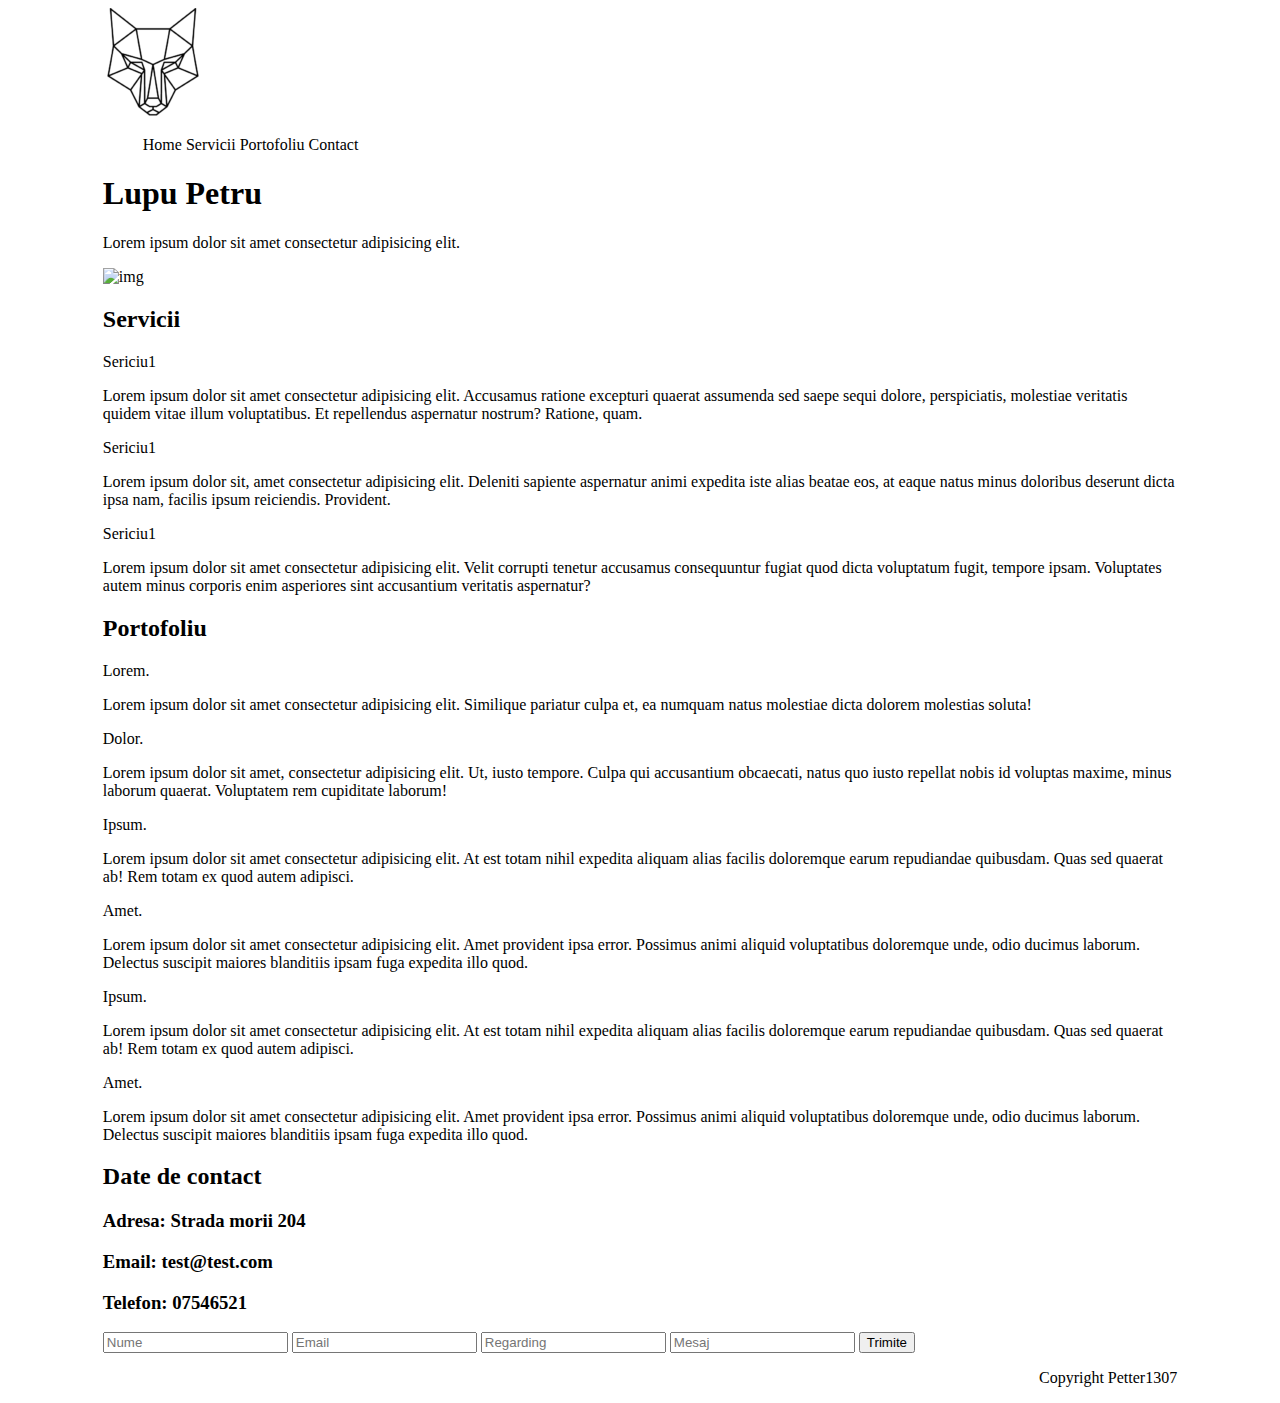
==== aplicatie_exemplu_web/index.html @ 6e604773 "small change" ====
<!DOCTYPE html>
<html lang="en">
<head>
    <meta charset="UTF-8">
    <meta http-equiv="X-UA-Compatible" content="IE=edge">
    <meta name="viewport" content="width=device-width, initial-scale=1.0">
    <link rel="stylesheet" href="style.css">
    <title>Portofoliu</title>
</head>
<body>
    <div id="wrapper" >
        <div id="header_wrapper">
            <header> 
                <a href="index.html"><img src="img/main_icon.png" alt="wolf icon"></a>
                <nav id="menu_wrapper">
                    <ul id="menu">
                        <li>Home</li>
                        <li>Servicii</li>
                        <li>Portofoliu</li>
                        <li>Contact</li>
                    </ul>
                </nav>
          </div>
        </header>
        <section>
            <div>
                <div>
                        <article>
                            <h1>Lupu Petru</h1>
                            <p>Lorem ipsum dolor sit amet consectetur adipisicing elit.</p>
                        </article>
                </div>
                <div>
                    <img src="https://images.pexels.com/photos/11567527/pexels-photo-11567527.jpeg?auto=compress&cs=tinysrgb&dpr=2&h=750&w=1260" alt="img">
                </div>
            </div>
        </section>
        <h2>Servicii</h2>
        <section>
            <article>
                <header>
                    <p>Sericiu1</p>
                </header>
                <p>Lorem ipsum dolor sit amet consectetur adipisicing elit. Accusamus ratione excepturi quaerat assumenda sed saepe sequi dolore, perspiciatis, molestiae veritatis quidem vitae illum voluptatibus. Et repellendus aspernatur nostrum? Ratione, quam.</p>
            </article>
            <article>
                <header>
                <p>Sericiu1</p>
                </header>
                <p>Lorem ipsum dolor sit, amet consectetur adipisicing elit. Deleniti sapiente aspernatur animi expedita iste alias beatae eos, at eaque natus minus doloribus deserunt dicta ipsa nam, facilis ipsum reiciendis. Provident.</p>
            </article>
            <article>
                <header>
                    <p>Sericiu1</p>
                </header>
                <p>Lorem ipsum dolor sit amet consectetur adipisicing elit. Velit corrupti tenetur accusamus consequuntur fugiat quod dicta voluptatum fugit, tempore ipsam. Voluptates autem minus corporis enim asperiores sint accusantium veritatis aspernatur?</p>
            </article>
        </section>
        <section>
            <h2>Portofoliu</h2>
            <article>
                <header>Lorem.</header>
                <p>Lorem ipsum dolor sit amet consectetur adipisicing elit. Similique pariatur culpa et, ea numquam natus molestiae dicta dolorem molestias soluta!</p>
            </article>
            <article>
                <header>Dolor.</header>
                <p>Lorem ipsum dolor sit amet, consectetur adipisicing elit. Ut, iusto tempore. Culpa qui accusantium obcaecati, natus quo iusto repellat nobis id voluptas maxime, minus laborum quaerat. Voluptatem rem cupiditate laborum!</p>
            </article>
            <article>
                <header>Ipsum.</header>
                <p>Lorem ipsum dolor sit amet consectetur adipisicing elit. At est totam nihil expedita aliquam alias facilis doloremque earum repudiandae quibusdam. Quas sed quaerat ab! Rem totam ex quod autem adipisci.</p>
            </article>
            <article>
                <header>Amet.</header>
                <p>Lorem ipsum dolor sit amet consectetur adipisicing elit. Amet provident ipsa error. Possimus animi aliquid voluptatibus doloremque unde, odio ducimus laborum. Delectus suscipit maiores blanditiis ipsam fuga expedita illo quod.</p>
            </article>
            <article>
                <header>Ipsum.</header>
                <p>Lorem ipsum dolor sit amet consectetur adipisicing elit. At est totam nihil expedita aliquam alias facilis doloremque earum repudiandae quibusdam. Quas sed quaerat ab! Rem totam ex quod autem adipisci.</p>
            </article>
            <article>
                <header>Amet.</header>
                <p>Lorem ipsum dolor sit amet consectetur adipisicing elit. Amet provident ipsa error. Possimus animi aliquid voluptatibus doloremque unde, odio ducimus laborum. Delectus suscipit maiores blanditiis ipsam fuga expedita illo quod.</p>
            </article>
        </section>

        <section>
            <h2>Date de contact</h2>
            <div>
                <article>
                    <h3>Adresa: Strada morii 204</h3>
                    <h3>Email: test@test.com</h3>
                    <h3>Telefon: 07546521</h3>
                </article>
            </div>
            <div>
                <form action="" method="post">
                    <input type="text" name="nume" placeholder="Nume">
                    <input type="text" name="email" placeholder="Email">
                    <input type="text" name="regardin" placeholder="Regarding">
                    <input type="text" name="message" placeholder="Mesaj">
                    <input type="submit" name="submit" value="Trimite">
                </form>
            </div>
        </section>

    <footer>
        <p style="text-align: right;">Copyright Petter1307</p>
    </footer>
    </div>
</body>
</html>
---- aplicatie_exemplu_web/style.css ----
#wrapper{
    width: 85%;
    margin: 0px auto;
}
#menu_wrapper{
    vertical-align: middle;
}
#menu li{
    display: inline;
}
#header_wrapper
{
    vertical-align: middle;
}
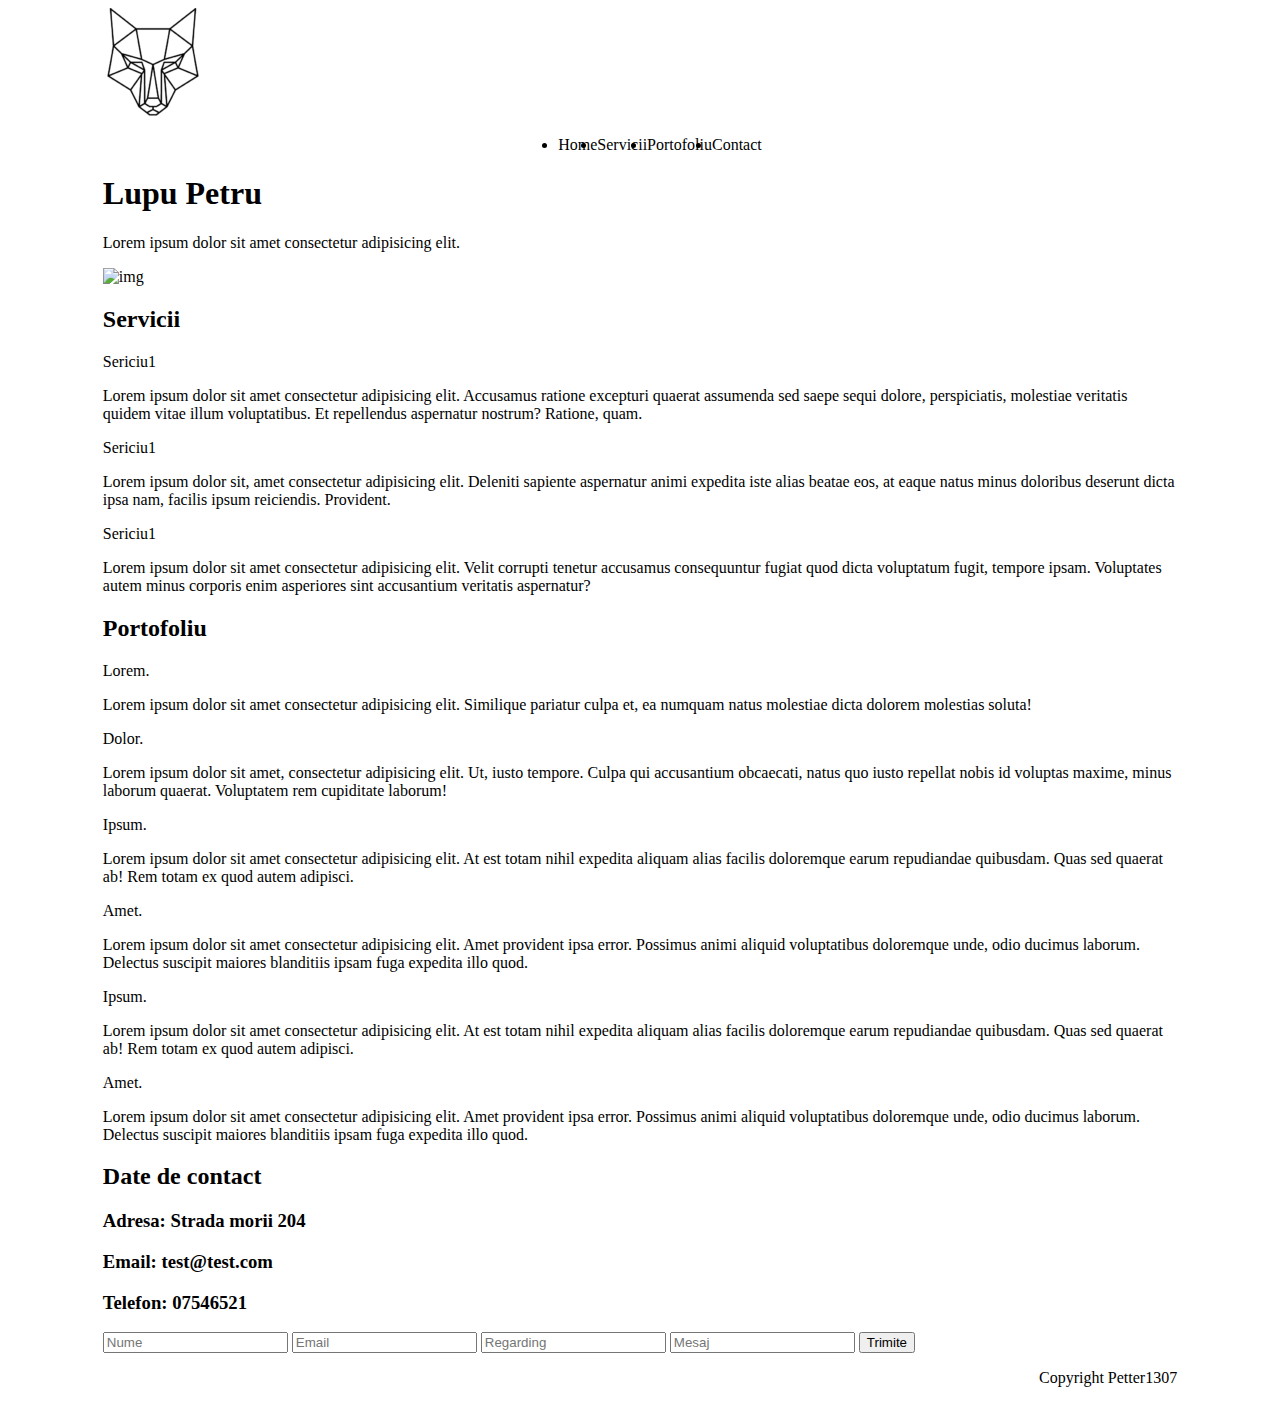
==== commit 4395e205: "where i gave up at css last night" ====
--- a/aplicatie_exemplu_web/index.html
+++ b/aplicatie_exemplu_web/index.html
@@ -9,18 +9,18 @@
 </head>
 <body>
     <div id="wrapper" >
-        <div id="header_wrapper">
             <header> 
-                <a href="index.html"><img src="img/main_icon.png" alt="wolf icon"></a>
-                <nav id="menu_wrapper">
-                    <ul id="menu">
-                        <li>Home</li>
-                        <li>Servicii</li>
-                        <li>Portofoliu</li>
-                        <li>Contact</li>
-                    </ul>
-                </nav>
-          </div>
+                <div id="header_wrapper">
+                    <a href="index.html"><img src="img/main_icon.png" alt="wolf icon"></a>
+                    <nav id="menu_wrapper">
+                        <ul id="menu">
+                            <li>Home</li>
+                            <li>Servicii</li>
+                            <li>Portofoliu</li>
+                            <li>Contact</li>
+                        </ul>
+                    </nav>
+                </div>
         </header>
         <section>
             <div>
@@ -103,6 +103,7 @@
                 </form>
             </div>
         </section>
+        <!-- nav>ul>(li>a)*3 -> This gives a nav with a ul that has 3 li, li with a inside-->
 
     <footer>
         <p style="text-align: right;">Copyright Petter1307</p>
--- a/aplicatie_exemplu_web/style.css
+++ b/aplicatie_exemplu_web/style.css
@@ -2,13 +2,15 @@
     width: 85%;
     margin: 0px auto;
 }
-#menu_wrapper{
+#header_wrapper{
     vertical-align: middle;
+    justify-content: flex-start;
+}
+#menu{
+    display: flex;
+    justify-content: center;
+    
 }
 #menu li{
-    display: inline;
-}
-#header_wrapper
-{
-    vertical-align: middle;
+    text-decoration: none;
 }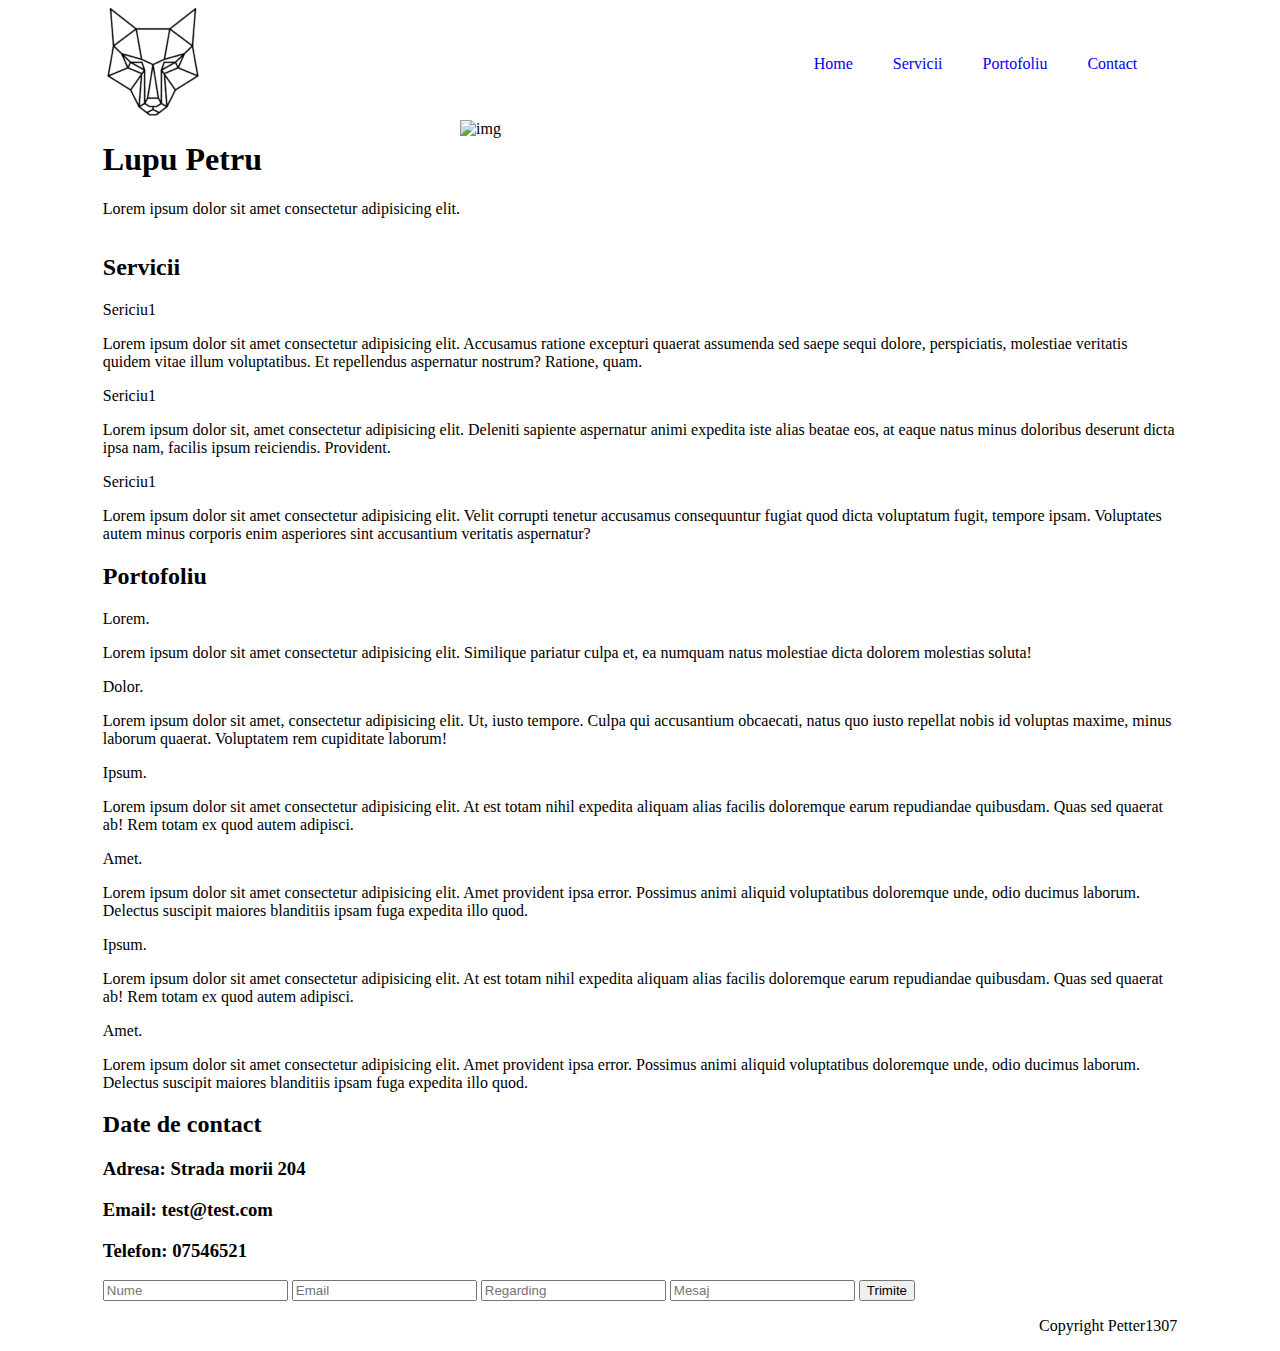
==== commit 24f9d5dd: "Css changes, header is done" ====
--- a/aplicatie_exemplu_web/index.html
+++ b/aplicatie_exemplu_web/index.html
@@ -11,27 +11,31 @@
     <div id="wrapper" >
             <header> 
                 <div id="header_wrapper">
+                    <div id="header_img">
                     <a href="index.html"><img src="img/main_icon.png" alt="wolf icon"></a>
+                    </div>
                     <nav id="menu_wrapper">
                         <ul id="menu">
-                            <li>Home</li>
-                            <li>Servicii</li>
-                            <li>Portofoliu</li>
-                            <li>Contact</li>
+                   
+                            <li> <a href="index.html">Home</a></li>
+                            <li> <a href="index.html">Servicii</a></li>
+                            <li> <a href="index.html">Portofoliu</a></li>
+                            <li> <a href="index.html">Contact</a></li>
+                        
                         </ul>
                     </nav>
                 </div>
         </header>
         <section>
-            <div>
-                <div>
+            <div class="hero">
+                <div id = "hero_text">
                         <article>
                             <h1>Lupu Petru</h1>
                             <p>Lorem ipsum dolor sit amet consectetur adipisicing elit.</p>
                         </article>
                 </div>
                 <div>
-                    <img src="https://images.pexels.com/photos/11567527/pexels-photo-11567527.jpeg?auto=compress&cs=tinysrgb&dpr=2&h=750&w=1260" alt="img">
+                    <img src="https://images.pexels.com/photos/11567527/pexels-photo-11567527.jpeg?auto=compress&cs=tinysrgb&dpr=2&h=750&w=1260" alt="img" width="300px" height="300px">
                 </div>
             </div>
         </section>
--- a/aplicatie_exemplu_web/style.css
+++ b/aplicatie_exemplu_web/style.css
@@ -3,14 +3,26 @@
     margin: 0px auto;
 }
 #header_wrapper{
-    vertical-align: middle;
-    justify-content: flex-start;
+    display: flex;
+    flex-flow: row nowrap;
+    align-items: center;
+    justify-content: space-between;
 }
 #menu{
     display: flex;
+    justify-content: space-between;
+    list-style: none;
+}
+nav ul li a
+{
+    text-decoration: none;
+    padding-right: 40px;
+}
+.hero{
+    display: flex;
+    flex-flow: row nowrap;
+}
+#hero_text{
     justify-content: center;
-    
-}
-#menu li{
-    text-decoration: none;
+    align-items: center;
 }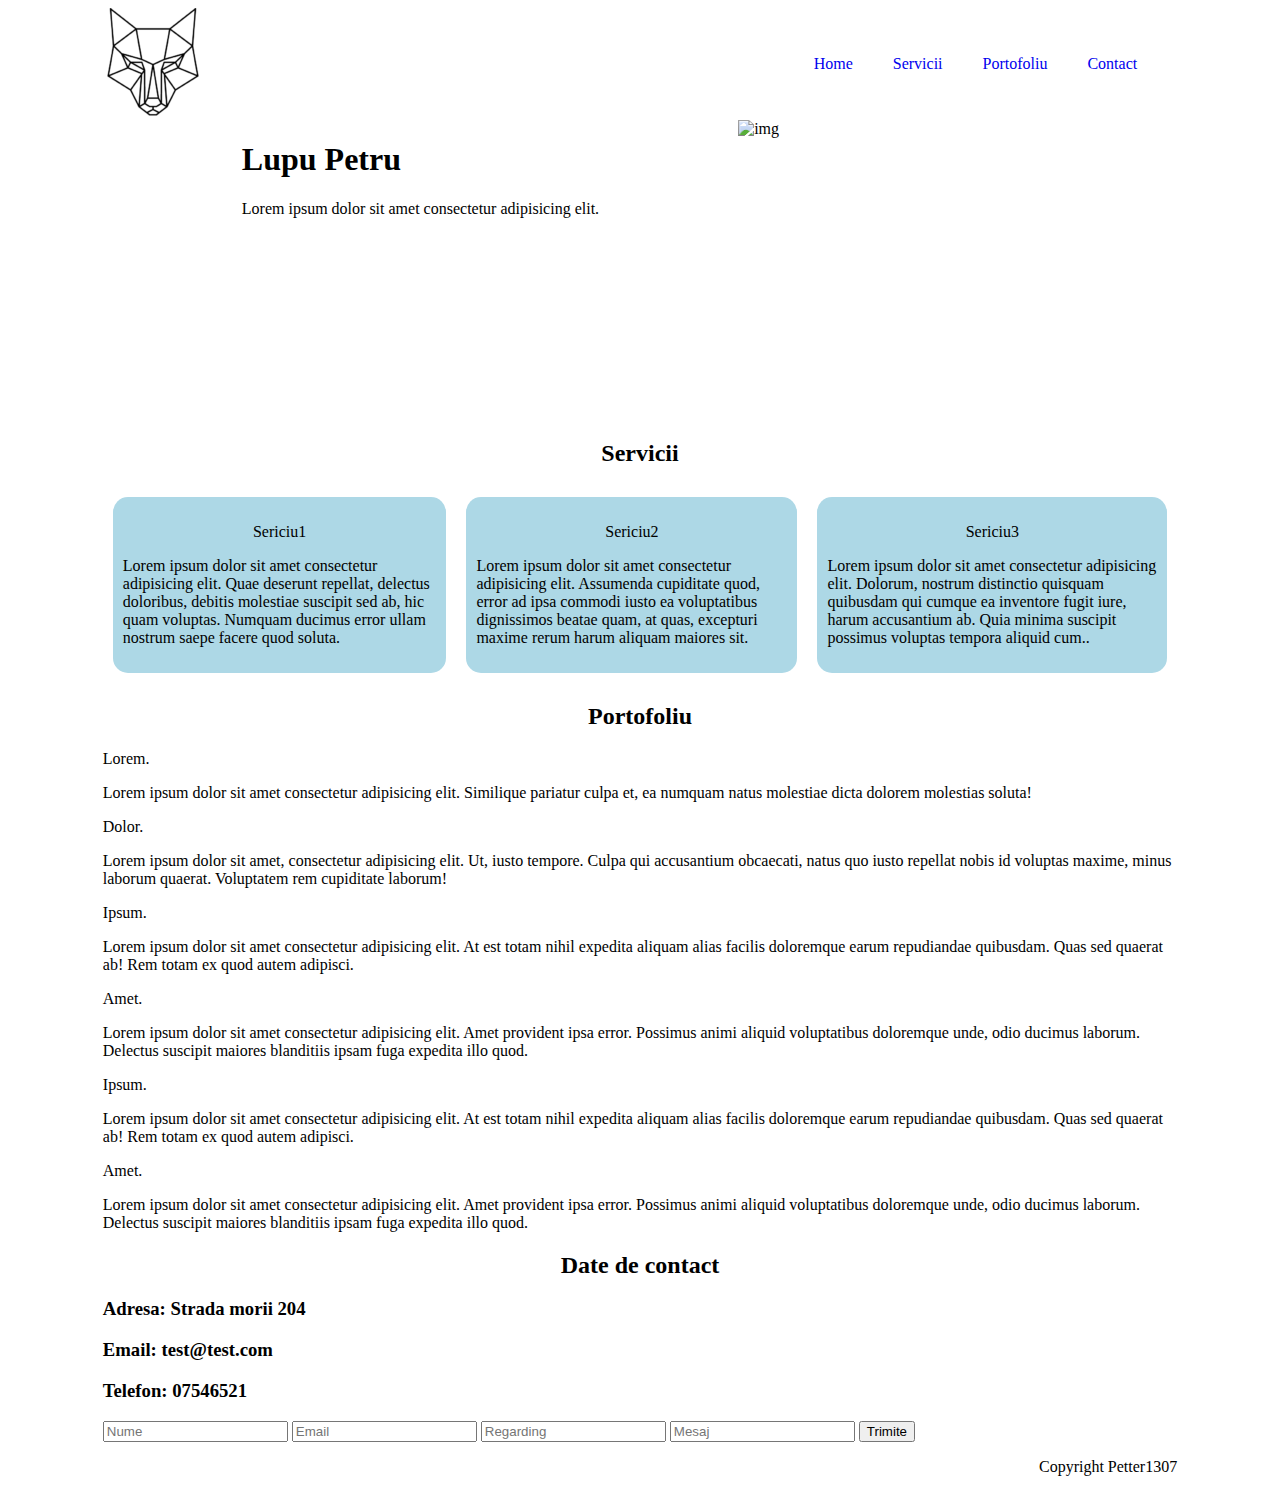
==== commit 28a48c57: "more changes" ====
--- a/aplicatie_exemplu_web/index.html
+++ b/aplicatie_exemplu_web/index.html
@@ -16,52 +16,52 @@
                     </div>
                     <nav id="menu_wrapper">
                         <ul id="menu">
-                   
                             <li> <a href="index.html">Home</a></li>
                             <li> <a href="index.html">Servicii</a></li>
                             <li> <a href="index.html">Portofoliu</a></li>
                             <li> <a href="index.html">Contact</a></li>
-                        
                         </ul>
                     </nav>
                 </div>
         </header>
         <section>
             <div class="hero">
-                <div id = "hero_text">
                         <article>
                             <h1>Lupu Petru</h1>
                             <p>Lorem ipsum dolor sit amet consectetur adipisicing elit.</p>
                         </article>
-                </div>
-                <div>
                     <img src="https://images.pexels.com/photos/11567527/pexels-photo-11567527.jpeg?auto=compress&cs=tinysrgb&dpr=2&h=750&w=1260" alt="img" width="300px" height="300px">
-                </div>
             </div>
         </section>
-        <h2>Servicii</h2>
-        <section>
-            <article>
-                <header>
-                    <p>Sericiu1</p>
-                </header>
-                <p>Lorem ipsum dolor sit amet consectetur adipisicing elit. Accusamus ratione excepturi quaerat assumenda sed saepe sequi dolore, perspiciatis, molestiae veritatis quidem vitae illum voluptatibus. Et repellendus aspernatur nostrum? Ratione, quam.</p>
-            </article>
-            <article>
-                <header>
-                <p>Sericiu1</p>
-                </header>
-                <p>Lorem ipsum dolor sit, amet consectetur adipisicing elit. Deleniti sapiente aspernatur animi expedita iste alias beatae eos, at eaque natus minus doloribus deserunt dicta ipsa nam, facilis ipsum reiciendis. Provident.</p>
-            </article>
-            <article>
-                <header>
-                    <p>Sericiu1</p>
-                </header>
-                <p>Lorem ipsum dolor sit amet consectetur adipisicing elit. Velit corrupti tenetur accusamus consequuntur fugiat quod dicta voluptatum fugit, tempore ipsam. Voluptates autem minus corporis enim asperiores sint accusantium veritatis aspernatur?</p>
-            </article>
+        <h2 class="_h2">Servicii</h2>
+        <section class="servicii">
+            <div class="servicii_table">
+                <article>
+                    <header>
+                        <p style="text-align: center;">Sericiu1</p>
+                    </header>
+                    <p>Lorem ipsum dolor sit amet consectetur adipisicing elit. Quae deserunt repellat, delectus doloribus, debitis molestiae suscipit sed ab, hic quam voluptas. Numquam ducimus error ullam nostrum saepe facere quod soluta.</p>
+                </article>
+            </div>
+            <div class="servicii_table">
+                <article>
+                    <header>
+                        <p style="text-align: center;" >Sericiu2</p>
+                    </header>
+                    <p>Lorem ipsum dolor sit amet consectetur adipisicing elit. Assumenda cupiditate quod, error ad ipsa commodi iusto ea voluptatibus dignissimos beatae quam, at quas, excepturi maxime rerum harum aliquam maiores sit.</p>
+                </article>
+            </div>
+            <div class="servicii_table">
+                <article>
+                    <header>
+                        <p style="text-align: center;">Sericiu3</p>
+                    </header>
+                    <p>Lorem ipsum dolor sit amet consectetur adipisicing elit. Dolorum, nostrum distinctio quisquam quibusdam qui cumque ea inventore fugit iure, harum accusantium ab. Quia minima suscipit possimus voluptas tempora aliquid cum..</p>
+                </article>
+            </div>
         </section>
         <section>
-            <h2>Portofoliu</h2>
+            <h2 class="_h2">Portofoliu</h2>
             <article>
                 <header>Lorem.</header>
                 <p>Lorem ipsum dolor sit amet consectetur adipisicing elit. Similique pariatur culpa et, ea numquam natus molestiae dicta dolorem molestias soluta!</p>
@@ -89,7 +89,7 @@
         </section>
 
         <section>
-            <h2>Date de contact</h2>
+            <h2 class="_h2">Date de contact</h2>
             <div>
                 <article>
                     <h3>Adresa: Strada morii 204</h3>
--- a/aplicatie_exemplu_web/style.css
+++ b/aplicatie_exemplu_web/style.css
@@ -21,8 +21,19 @@
 .hero{
     display: flex;
     flex-flow: row nowrap;
+    justify-content: space-evenly;
 }
-#hero_text{
-    justify-content: center;
-    align-items: center;
+._h2{
+    text-align: center;
+}
+.servicii{
+    display: flex;
+    flex-direction: row;
+}
+.servicii_table{
+    padding: 10px;
+    margin: 10px;
+    background-color: lightblue;
+    border: 3px line black;
+    border-radius: 15px;
 }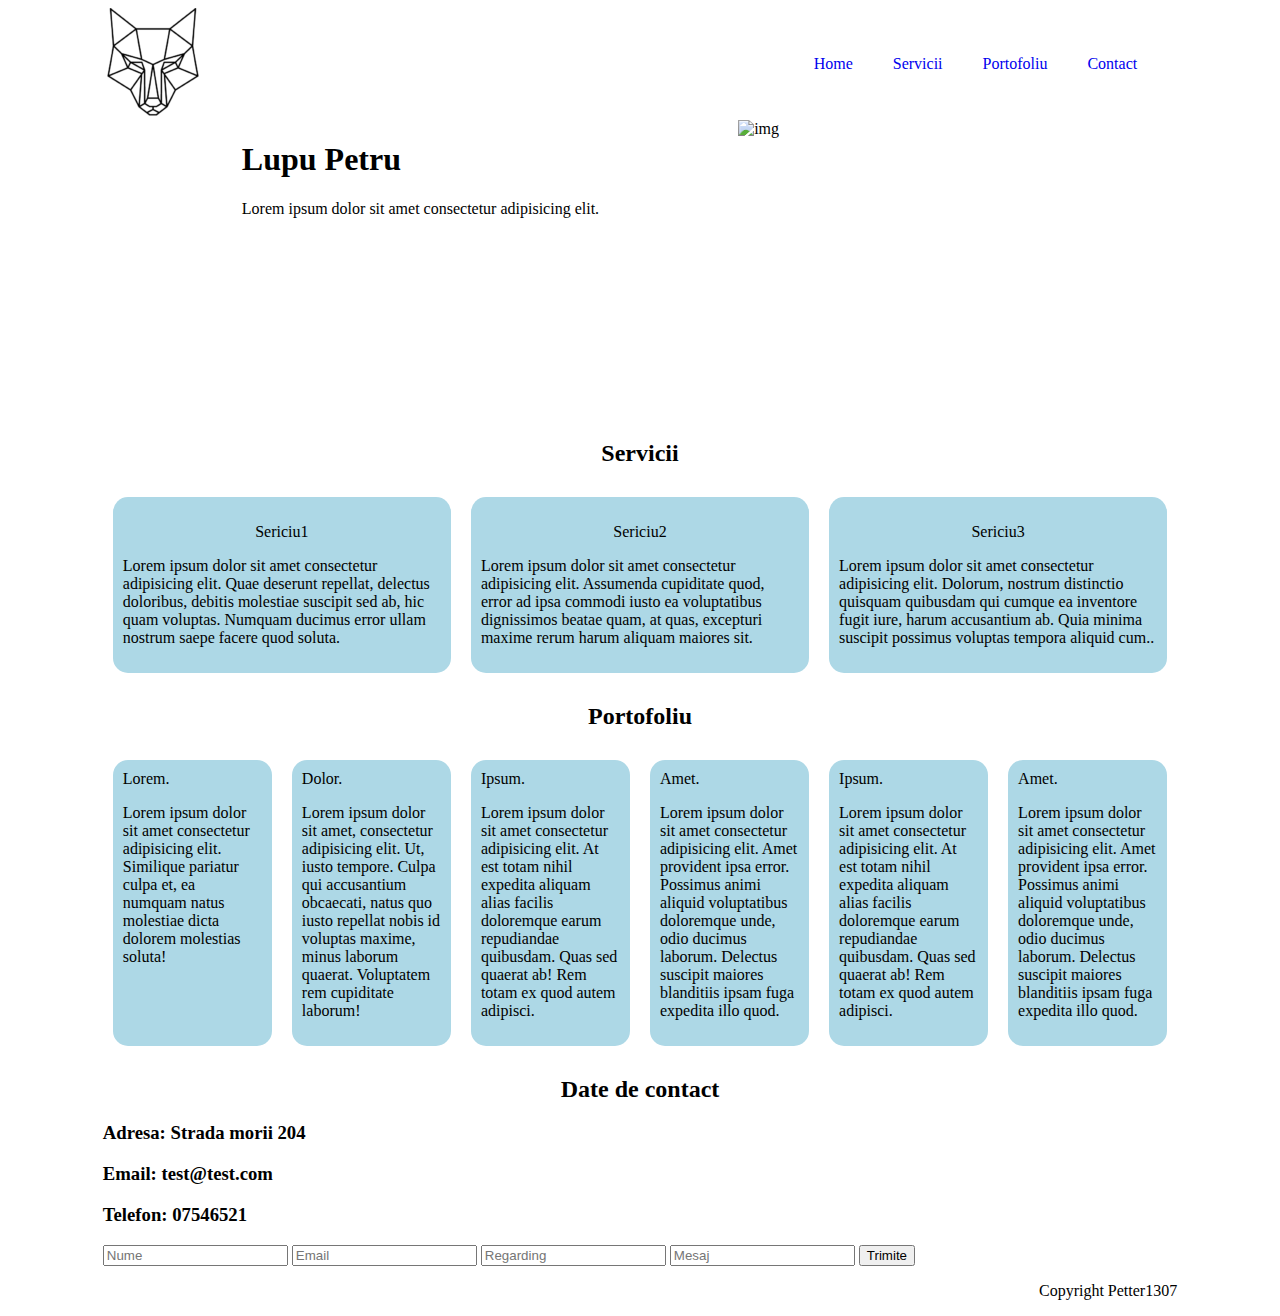
==== commit 2d98967f: "more flex" ====
--- a/aplicatie_exemplu_web/index.html
+++ b/aplicatie_exemplu_web/index.html
@@ -60,32 +60,45 @@
                 </article>
             </div>
         </section>
-        <section>
-            <h2 class="_h2">Portofoliu</h2>
+        <h2 class="_h2">Portofoliu</h2>
+        <section class="portofoilu">
+            <div class="portofoilu_element">
             <article>
                 <header>Lorem.</header>
                 <p>Lorem ipsum dolor sit amet consectetur adipisicing elit. Similique pariatur culpa et, ea numquam natus molestiae dicta dolorem molestias soluta!</p>
             </article>
+        </div>
+            <div class="portofoilu_element">
             <article>
                 <header>Dolor.</header>
                 <p>Lorem ipsum dolor sit amet, consectetur adipisicing elit. Ut, iusto tempore. Culpa qui accusantium obcaecati, natus quo iusto repellat nobis id voluptas maxime, minus laborum quaerat. Voluptatem rem cupiditate laborum!</p>
             </article>
+        </div>
+            <div class="portofoilu_element">
             <article>
                 <header>Ipsum.</header>
                 <p>Lorem ipsum dolor sit amet consectetur adipisicing elit. At est totam nihil expedita aliquam alias facilis doloremque earum repudiandae quibusdam. Quas sed quaerat ab! Rem totam ex quod autem adipisci.</p>
             </article>
+        </div>
+            <div class="portofoilu_element">
             <article>
                 <header>Amet.</header>
                 <p>Lorem ipsum dolor sit amet consectetur adipisicing elit. Amet provident ipsa error. Possimus animi aliquid voluptatibus doloremque unde, odio ducimus laborum. Delectus suscipit maiores blanditiis ipsam fuga expedita illo quod.</p>
             </article>
+        </div>
+            <div class="portofoilu_element">
             <article>
                 <header>Ipsum.</header>
                 <p>Lorem ipsum dolor sit amet consectetur adipisicing elit. At est totam nihil expedita aliquam alias facilis doloremque earum repudiandae quibusdam. Quas sed quaerat ab! Rem totam ex quod autem adipisci.</p>
             </article>
+        </div>
+            <div class="portofoilu_element">
             <article>
                 <header>Amet.</header>
                 <p>Lorem ipsum dolor sit amet consectetur adipisicing elit. Amet provident ipsa error. Possimus animi aliquid voluptatibus doloremque unde, odio ducimus laborum. Delectus suscipit maiores blanditiis ipsam fuga expedita illo quod.</p>
             </article>
+        
+        </div>
         </section>
 
         <section>
--- a/aplicatie_exemplu_web/style.css
+++ b/aplicatie_exemplu_web/style.css
@@ -29,8 +29,23 @@
 .servicii{
     display: flex;
     flex-direction: row;
+    flex-wrap: wrap;
 }
 .servicii_table{
+    flex:1;
+    padding: 10px;
+    margin: 10px;
+    background-color: lightblue;
+    border: 3px line black;
+    border-radius: 15px;
+}
+.portofoilu{
+    display: flex;
+    flex-wrap: wrap;
+    flex-direction: row;
+}
+.portofoilu_element{
+    flex: 1;
     padding: 10px;
     margin: 10px;
     background-color: lightblue;
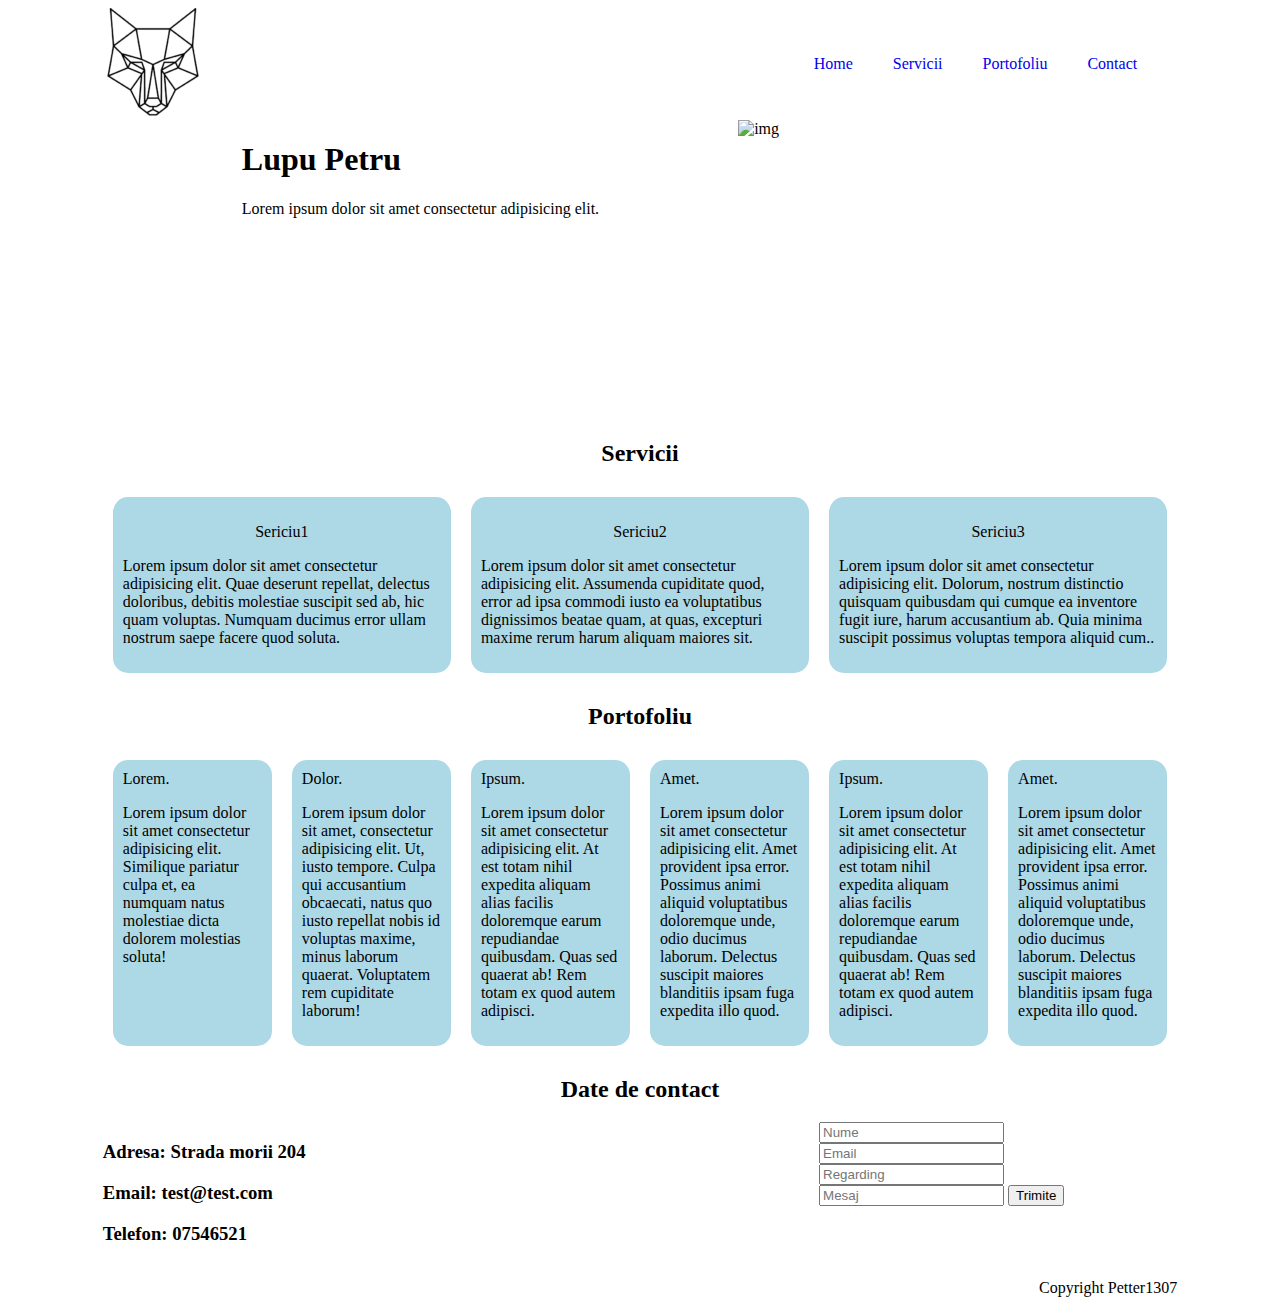
==== commit a572f928: "concact is  fricked" ====
--- a/aplicatie_exemplu_web/index.html
+++ b/aplicatie_exemplu_web/index.html
@@ -103,21 +103,23 @@
 
         <section>
             <h2 class="_h2">Date de contact</h2>
-            <div>
-                <article>
-                    <h3>Adresa: Strada morii 204</h3>
-                    <h3>Email: test@test.com</h3>
-                    <h3>Telefon: 07546521</h3>
-                </article>
-            </div>
-            <div>
-                <form action="" method="post">
-                    <input type="text" name="nume" placeholder="Nume">
-                    <input type="text" name="email" placeholder="Email">
-                    <input type="text" name="regardin" placeholder="Regarding">
-                    <input type="text" name="message" placeholder="Mesaj">
-                    <input type="submit" name="submit" value="Trimite">
-                </form>
+            <div class="contact">
+                <div class="contact_info">
+                    <article>
+                        <h3>Adresa: Strada morii 204</h3>
+                        <h3>Email: test@test.com</h3>
+                        <h3>Telefon: 07546521</h3>
+                    </article>
+                </div>
+                <div class="contact_form">
+                    <form action="" method="post">
+                        <input type="text" name="nume" placeholder="Nume">
+                        <input type="text" name="email" placeholder="Email">
+                        <input type="text" name="regardin" placeholder="Regarding">
+                        <input type="text" name="message" placeholder="Mesaj">
+                        <input type="submit" name="submit" value="Trimite">
+                    </form>
+                </div>
             </div>
         </section>
         <!-- nav>ul>(li>a)*3 -> This gives a nav with a ul that has 3 li, li with a inside-->
--- a/aplicatie_exemplu_web/style.css
+++ b/aplicatie_exemplu_web/style.css
@@ -51,4 +51,18 @@
     background-color: lightblue;
     border: 3px line black;
     border-radius: 15px;
+}
+
+.contact{
+    justify-content: flex-start;
+    display: flex;
+    flex-flow: row wrap;
+}
+.contact_info{
+    flex:2;
+}
+.contact_form{
+    display: flex;
+    flex-direction: column;
+    flex:1;
 }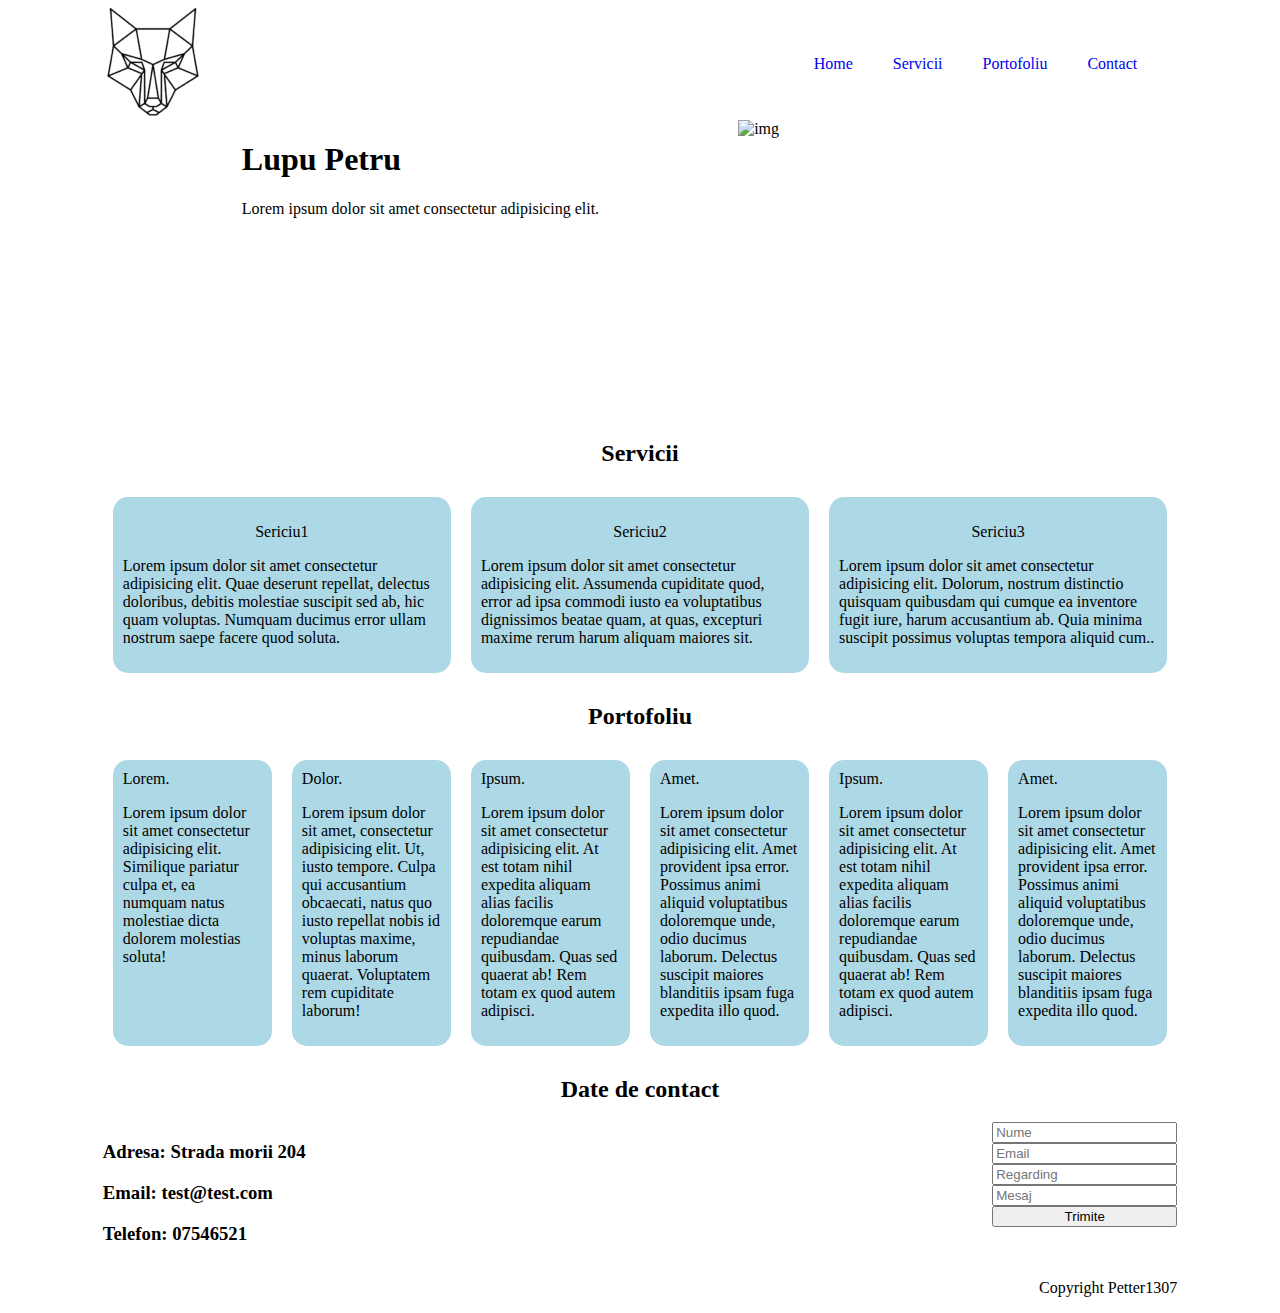
==== commit 0b42ea2e: "Form flex someweher fix" ====
--- a/aplicatie_exemplu_web/index.html
+++ b/aplicatie_exemplu_web/index.html
@@ -111,15 +111,15 @@
                         <h3>Telefon: 07546521</h3>
                     </article>
                 </div>
-                <div class="contact_form">
-                    <form action="" method="post">
+                <!-- <div > -->
+                    <form action="" method="post" class="contact_form">
                         <input type="text" name="nume" placeholder="Nume">
                         <input type="text" name="email" placeholder="Email">
                         <input type="text" name="regardin" placeholder="Regarding">
                         <input type="text" name="message" placeholder="Mesaj">
                         <input type="submit" name="submit" value="Trimite">
                     </form>
-                </div>
+                <!-- </div> -->
             </div>
         </section>
         <!-- nav>ul>(li>a)*3 -> This gives a nav with a ul that has 3 li, li with a inside-->
--- a/aplicatie_exemplu_web/style.css
+++ b/aplicatie_exemplu_web/style.css
@@ -54,15 +54,15 @@
 }
 
 .contact{
-    justify-content: flex-start;
     display: flex;
-    flex-flow: row wrap;
+    flex-wrap: wrap;
+    justify-content: center;
 }
 .contact_info{
-    flex:2;
+    flex:1;
 }
 .contact_form{
     display: flex;
     flex-direction: column;
-    flex:1;
+    flex-wrap: wrap;
 }